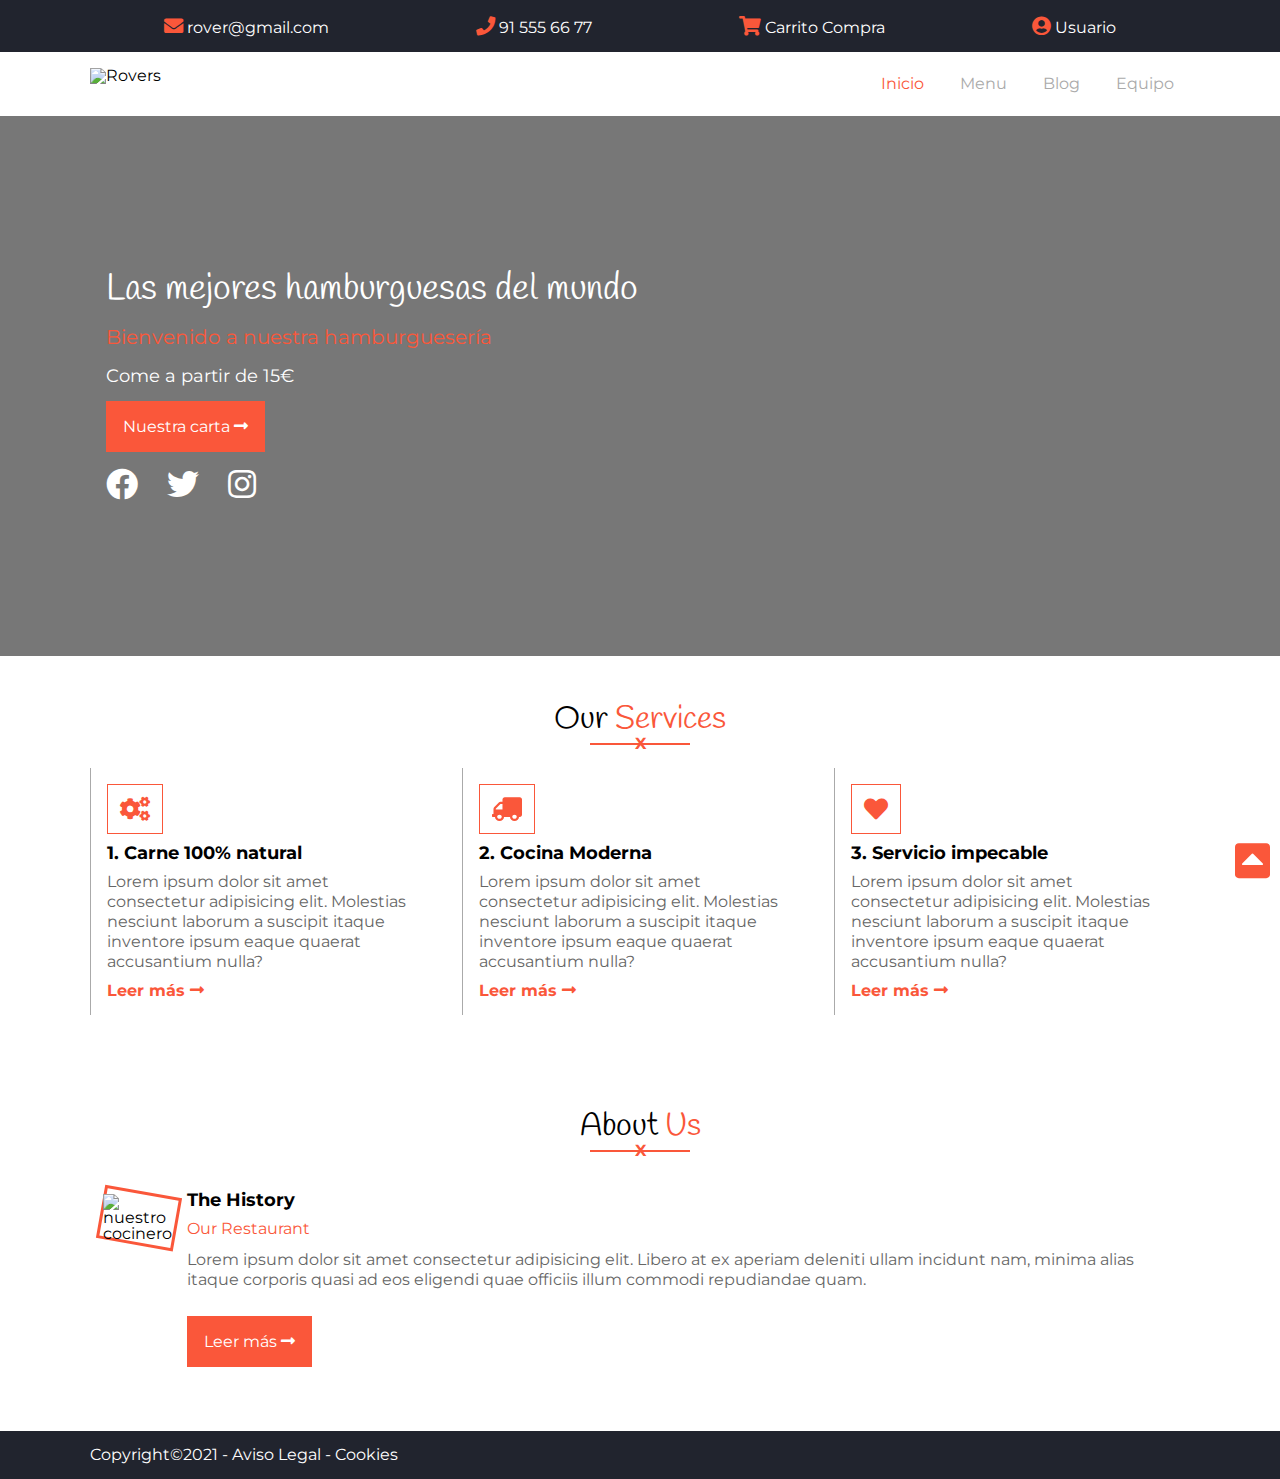
==== index.html @ 619f3a00 "Añadida pag principal" ====
<!DOCTYPE html>
<html lang="es">

<head>
    <meta charset="UTF-8">
    <meta name="viewport" content="width=device-width, initial-scale=1.0">
    <title>Rover - Hamburguesería</title>
    <link rel="stylesheet" href="https://cdnjs.cloudflare.com/ajax/libs/font-awesome/5.15.1/css/all.min.css">
    <link rel="stylesheet" href="css/style.css">
</head>

<body>

    <div class="wrapper" id="top">
        <header>
            <div class="nav-top">
                <div class="container">
                    <div>
                        <a href="">
                            <i class="fas fa-envelope"></i>
                            <span>rover@gmail.com</span>
                        </a>
                    </div>
                    <div>
                        <a href="">
                            <i class="fas fa-phone"></i>
                            <span>91 555 66 77</span>
                        </a>
                    </div>
                    <div>
                        <a href="">
                            <i class="fas fa-shopping-cart"></i>
                            <span>Carrito Compra</span>
                        </a>
                    </div>
                    <div>
                        <a href="">
                            <i class="fas fa-user-circle">
                                </class></i>
                            <span>Usuario</span>
                        </a>
                    </div>
                </div>
            </div>
            <nav>
                <div class="container">
                    <figure class="logo">
                        <img src="images/logo.jpg" alt="Rovers">
                    </figure>
                    <div class="hamburguesa">
                        <div></div>
                        <div></div>
                        <div></div>
                    </div>
                    <ul class="menu">
                        <li><a class="activo" href="">Inicio</a></li>
                        <li><a href="">Menu</a></li>
                        <li><a href="">Blog</a></li>
                        <li><a href="">Equipo</a></li>
                    </ul>
                </div>
            </nav>
        </header>
        <main>
            <div class="hero">
                <div class="container">
                    <h1>Las mejores hamburguesas del mundo</h1>
                    <h2>Bienvenido a nuestra hamburguesería</h2>
                    <p>Come a partir de 15€</p>
                    <div>
                        <a href="" class="boton">
                            Nuestra carta
                            <i class="fas fa-long-arrow-alt-right"></i>
                        </a>
                    </div>
                    <ul class="social">
                        <li><a href="#"><i class="fab fa-facebook"></i></a></li>
                        <li><a href="#"><i class="fab fa-twitter"></i></a></li>
                        <li><a href="#"><i class="fab fa-instagram"></i></a></li>
                    </ul>
                </div>
            </div>
            <section id="ourservices">
                <div class="container">
                    <h2>Our <span>Services</span></h2>
                    <div class="underline">
                        <hr noshade="noshade">
                        <span>X</span>
                    </div>
                    <div class="grid">

                        <article>
                            <div>
                                <i class="fas fa-cogs"></i>
                            </div>
                            <h3>1. Carne 100% natural</h3>
                            <p>Lorem ipsum dolor sit amet consectetur adipisicing elit. Molestias nesciunt laborum a
                                suscipit itaque inventore ipsum eaque quaerat accusantium nulla?</p>
                            <a class="enlace" href=""> Leer más <i class="fas fa-long-arrow-alt-right"></i></a>
                        </article>

                        <article>
                            <div>
                                <i class="fas fa-truck"></i>
                            </div>
                            <h3>2. Cocina Moderna</h3>
                            <p>Lorem ipsum dolor sit amet consectetur adipisicing elit. Molestias nesciunt laborum a
                                suscipit itaque inventore ipsum eaque quaerat accusantium nulla?</p>
                            <a class="enlace" href=""> Leer más <i class="fas fa-long-arrow-alt-right"></i></a>
                        </article>

                        <article>
                            <div>
                                <i class="fas fa-heart"></i>
                            </div>
                            <h3>3. Servicio impecable</h3>
                            <p>Lorem ipsum dolor sit amet consectetur adipisicing elit. Molestias nesciunt laborum a
                                suscipit itaque inventore ipsum eaque quaerat accusantium nulla?</p>
                            <a class="enlace" href=""> Leer más <i class="fas fa-long-arrow-alt-right"></i></a>
                        </article>
                    </div>
                </div>
            </section>
            <section id="aboutus">
                <div class="container">
                    <h2>About <span>Us</span></h2>
                    <div class="underline">
                        <hr noshade="noshade">
                        <span>X</span>
                    </div>
                    <div class="flex">
                        <div class="column">

                            <div class="imagen">
                                <div class="marco">
                                    <img src="images/about-main.jpg" alt="nuestro cocinero">
                                </div>
                            </div>

                        </div>
                        <div class="column">
                            <h3>The History</h3>
                            <h4>Our Restaurant</h4>
                            <p>Lorem ipsum dolor sit amet consectetur adipisicing elit. Libero at ex aperiam deleniti
                                ullam incidunt nam, minima alias itaque corporis quasi ad eos eligendi quae officiis
                                illum commodi repudiandae quam.</p>
                            <div>
                                <a href="" class="boton">
                                    Leer más
                                    <i class="fas fa-long-arrow-alt-right"></i>
                                </a>
                            </div>
                        </div>
                    </div>
                </div>
            </section>
        </main>
        <footer>
            <div class="container">
                <p>Copyright&copy;2021 - <a href="">Aviso Legal</a> - <a href="">Cookies</a></p>
            </div>
        </footer>
        <div class="flecha">
            <a href="#top"><i class="fas fa-caret-square-up"></i></a>
        </div>


    </div>

</body>

</html>
---- css/style.css ----
@import url(reset.css);
@import url('https://fonts.googleapis.com/css2?family=Handlee&family=Montserrat:wght@400;700&display=swap');
/* 
font-family: 'Handlee', cursive;
font-family: 'Montserrat', sans-serif;
*/

* {
    box-sizing: border-box;
}

html {
    scroll-behavior: smooth;
    min-height: 100%;
    position: relative;
}

img {
    width: 100%;
    height: auto;
    display: block;
}

:root {
    --fuenteprincipal: 'Montserrat', sans-serif;
    --fuentesecundaria: 'Handlee', cursive;
    --colorprincipal: #fa573a;
    --colorsecundario: #21242e;
    --margingrid: 1em;
    --fontsize: 1em;
    --anchomaximo: 1100px;
}

body {
    font-family: var(--fuenteprincipal);
    font-size: var(--fontsize);
}

.container {
    max-width: var(--anchomaximo);
    margin: 0 auto;
}

/* inicio header */

header .nav-top {
    background-color: var(--colorsecundario);
    padding: var(--margingrid) 0px;
}

header .nav-top .container {
    display: flex;
    justify-content: space-around;
}

header .nav-top a {
    color: var(--colorprincipal);
    text-decoration: none;
}

header .nav-top a span {
    display: none;
}

header .nav-top a i {
    font-size: 150%;
}

header nav {
    padding: var(--margingrid);
}

header nav .container:after {
    display: block;
    content: "";
    clear: both;
    height: 0;
}

header nav .hamburguesa {
    cursor: pointer;
}

header .logo {
    float: left;
    max-width: 100px;
}

header .hamburguesa {
    float: right;
}

header .menu {
    padding-top: 60px;
    text-align: center;
}

header .menu a {
    text-decoration: none;
    display: block;
    padding: calc(var(--margingrid)*1.25);
    color: #aaa;
    border-bottom: 1px solid #aaa;
}

header .menu li:last-child a {
    border: 0px;
}

header .menu .activo {
    color: var(--colorprincipal);
}

header nav .hamburguesa div {
    border-top: 2px solid #aaa;
    margin-bottom: calc(var(--margingrid)*0.75);
    width: 2em;
}

/* fin header */

/* inicio footer */

footer {
    background-color: var(--colorsecundario);
    padding: var(--margingrid) 0px;
    color: white;
    text-align: center;
    bottom: 0;
    position: absolute;
    width: 100%;
}

footer a {
    color: white;
    text-decoration: none;
}

footer a:hover {
    color: var(--colorprincipal);
}

.flecha a {
    display: block;
    color: var(--colorprincipal);
    position: fixed;
    bottom: 2%;
    right: 10px;
    font-size: 250%;
}

/* fin footer */

/* inicio hero */

.hero {
    background-image: url(../images/fondo.jpg);
    height: 60vh;
    background-position: center center;
    background-size: cover;
    background-color: #777;
    background-blend-mode: multiply;
    color: white;
    display: flex;
}

.hero .container {
    display: flex;
    flex-direction: column;
    justify-content: center;
    width: 100%;
    padding: var(--margingrid);
}

.hero h1 {
    font-family: var(--fuentesecundaria);
    font-size: 2.25em;
}

.hero h2 {
    color: var(--colorprincipal);
    margin: var(--margingrid) 0;
    font-size: 1.25em;
}

.hero p {
    font-size: 1.15em;
}

.boton {
    display: inline-block;
    background-color: var(--colorprincipal);
    padding: var(--margingrid);
    color: white;
    text-decoration: none;
    margin: var(--margingrid) 0;
    border: 1px solid var(--colorprincipal);
}

.boton:hover {
    background: transparent;
    color: var(--colorprincipal);
}

.boton:hover i {
    transform: translateX(5px);
    transition: 0.5s;
}

.hero .social {
    display: flex;
    justify-content: space-between;
    width: 150px;
}

.hero .social a {
    color: white;
    text-decoration: none;
    font-size: 2em;
}

/* fin hero */

/* inicio ourservices */

main section {
    padding: calc(var(--margingrid)*3) var(--margingrid);
}

main section h2 {
    color: black;
    font-family: var(--fuentesecundaria);
    font-size: 2em;
    text-align: center;
}

main section h2 span {
    color: var(--colorprincipal);
}

main section .underline {
    position: relative;
    width: 100px;
    margin: 0 auto;
    text-align: center;
    margin-bottom: var(--margingrid);
}

main section .underline hr {
    position: absolute;
    width: 100%;
    top: -1px;
    border-color: var(--colorprincipal);
}

main section .underline span {
    color: var(--colorprincipal);
    font-weight: 700;
}

main #ourservices .grid {
    display: grid;
}

main #ourservices .grid article {
    padding: calc(var(--margingrid)*2) 0;
    border-bottom: 1px solid #aaa;
}

main #ourservices .grid article div i {
    color: var(--colorprincipal);
    font-size: 150%;
    border: 1px solid var(--colorprincipal);
    padding: 0.5em;
}

main #ourservices .grid article h3 {
    font-weight: 700;
    margin: 10px 0;
    font-size: 110%;
}

main section p {
    color: #666;
    line-height: 1.25;
    margin-bottom: 10px;
}

.enlace {
    text-decoration: none;
    color: var(--colorprincipal);
    font-weight: 700;
}

.fa-truck {
    transform: rotateY(180deg);
}

/* fin ourservices */

/* inicio aboutus */

main #aboutus .flex .column {
    margin: var(--margingrid) 0;
}

main #aboutus .column h3 {
    font-weight: 700;
    font-size: 110%;
}

main #aboutus .column h4 {
    margin: 0.8em 0;
    color: var(--colorprincipal);
}

main #aboutus .imagen {
    width: 90%;
    margin: 0 auto;
}

main #aboutus .imagen .marco {
    border: 3px solid var(--colorprincipal);
    transform: rotateZ(10deg);
    transition: 1s;
}

main #aboutus .imagen .marco img {
    transform: rotateZ(-10deg);
    transition: 1s;
}

main #aboutus .imagen:hover .marco, main #aboutus .imagen:hover .marco img {
    transform: rotateZ(0deg);
}

/* fin aboutus */

/* mediaquerys */

@media(min-width: 600px) {
    main #ourservices .grid {
        grid-template-columns: repeat(2, 1fr);
        gap: var(--margingrid);
    }
    main #ourservices .grid article:last-child {
        grid-column: 1/3;
    }
    main #ourservices .grid article {
        border-bottom: 0px;
        border-left: 1px solid #aaa;
        padding: var(--margingrid);
    }
    main #aboutus .flex {
        display: flex;
    }
    main #aboutus .imagen {
        width: 80%;
    }
    main #aboutus {
        margin-bottom: 2em;
    }
}

@media(min-width: 768px) {
    header .nav-top a span {
        display: inline;
        color: white;
    }
    header .nav-top a i {
        font-size: 120%;
    }
    footer {
        text-align: left;
    }
    main #ourservices .grid {
        grid-template-columns: repeat(3, 1fr);
    }
    main #ourservices .grid article:last-child {
        grid-column: 3/4;
    }
}

@media(min-width: 1004px) {
    header .hamburguesa {
        display: none;
    }
    header .menu {
        padding-top: 0px;
        float: right;
    }
    header .menu li {
        display: inline-block;
    }
    header .menu li a {
        border: 0px;
        padding: 0.5em calc(var(--margingrid));
    }
}
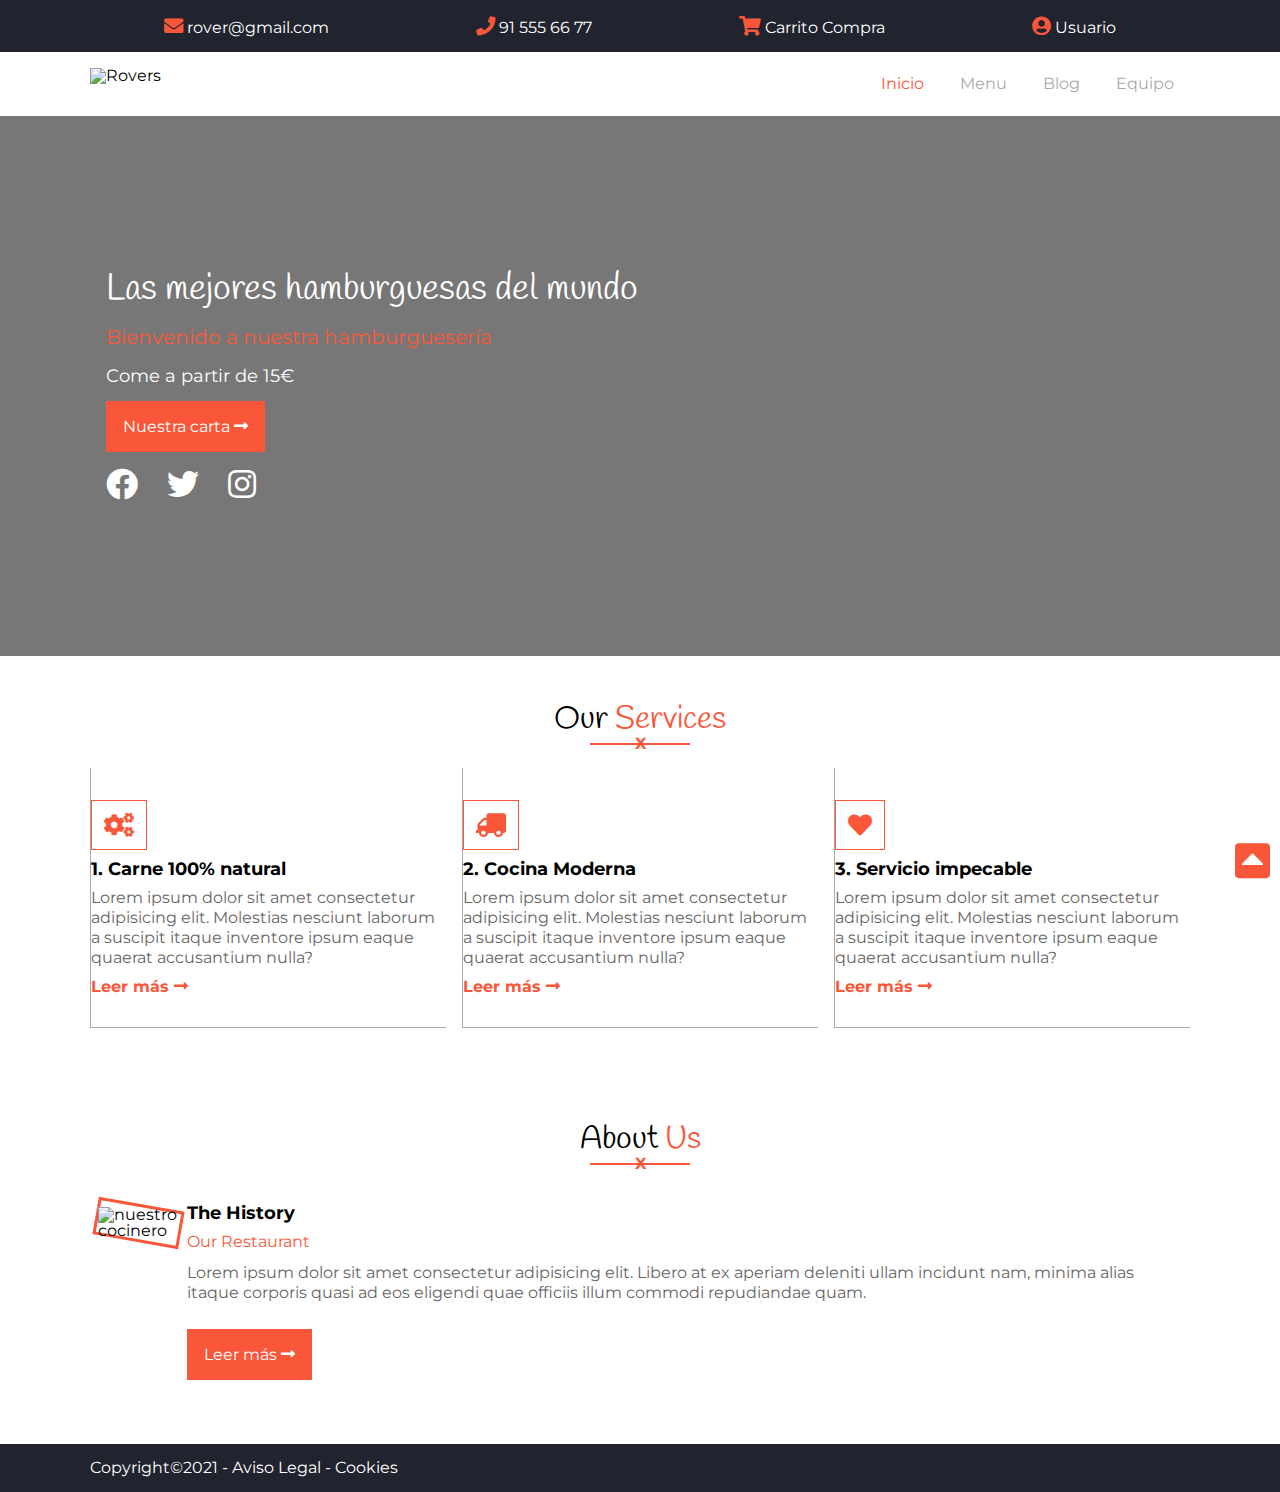
==== commit 4b6e7cde: "Combinadas estilos dentro del principal y nombrados los mains con sus respectivas paginas" ====
--- a/index.html
+++ b/index.html
@@ -53,15 +53,15 @@
                         <div></div>
                     </div>
                     <ul class="menu">
-                        <li><a class="activo" href="">Inicio</a></li>
-                        <li><a href="">Menu</a></li>
-                        <li><a href="">Blog</a></li>
+                        <li><a class="activo" href="index.html">Inicio</a></li>
+                        <li><a href="menu.html">Menu</a></li>
+                        <li><a href="blog.html">Blog</a></li>
                         <li><a href="">Equipo</a></li>
                     </ul>
                 </div>
             </nav>
         </header>
-        <main>
+        <main class="mainIndex">
             <div class="hero">
                 <div class="container">
                     <h1>Las mejores hamburguesas del mundo</h1>
--- a/css/style.css
+++ b/css/style.css
@@ -151,7 +151,7 @@
 
 /* fin footer */
 
-/* inicio hero */
+/* inicio Index */
 
 .hero {
     background-image: url(../images/fondo.jpg);
@@ -223,22 +223,22 @@
 
 /* inicio ourservices */
 
-main section {
+.mainIndex section {
     padding: calc(var(--margingrid)*3) var(--margingrid);
 }
 
-main section h2 {
+.mainIndex section h2 {
     color: black;
     font-family: var(--fuentesecundaria);
     font-size: 2em;
     text-align: center;
 }
 
-main section h2 span {
-    color: var(--colorprincipal);
-}
-
-main section .underline {
+.mainIndex section h2 span {
+    color: var(--colorprincipal);
+}
+
+.mainIndex section .underline {
     position: relative;
     width: 100px;
     margin: 0 auto;
@@ -246,41 +246,41 @@
     margin-bottom: var(--margingrid);
 }
 
-main section .underline hr {
+.mainIndex section .underline hr {
     position: absolute;
     width: 100%;
     top: -1px;
     border-color: var(--colorprincipal);
 }
 
-main section .underline span {
-    color: var(--colorprincipal);
-    font-weight: 700;
-}
-
-main #ourservices .grid {
+.mainIndex section .underline span {
+    color: var(--colorprincipal);
+    font-weight: 700;
+}
+
+.mainIndex #ourservices .grid {
     display: grid;
 }
 
-main #ourservices .grid article {
+.mainIndex #ourservices .grid article {
     padding: calc(var(--margingrid)*2) 0;
     border-bottom: 1px solid #aaa;
 }
 
-main #ourservices .grid article div i {
+.mainIndex #ourservices .grid article div i {
     color: var(--colorprincipal);
     font-size: 150%;
     border: 1px solid var(--colorprincipal);
     padding: 0.5em;
 }
 
-main #ourservices .grid article h3 {
+.mainIndex #ourservices .grid article h3 {
     font-weight: 700;
     margin: 10px 0;
     font-size: 110%;
 }
 
-main section p {
+.mainIndex section p {
     color: #666;
     line-height: 1.25;
     margin-bottom: 10px;
@@ -300,41 +300,376 @@
 
 /* inicio aboutus */
 
-main #aboutus .flex .column {
+.mainIndex #aboutus .flex .column {
     margin: var(--margingrid) 0;
 }
 
-main #aboutus .column h3 {
+.mainIndex #aboutus .column h3 {
     font-weight: 700;
     font-size: 110%;
 }
 
-main #aboutus .column h4 {
+.mainIndex #aboutus .column h4 {
     margin: 0.8em 0;
     color: var(--colorprincipal);
 }
 
-main #aboutus .imagen {
+.mainIndex #aboutus .imagen {
     width: 90%;
     margin: 0 auto;
 }
 
-main #aboutus .imagen .marco {
+.mainIndex #aboutus .imagen .marco {
     border: 3px solid var(--colorprincipal);
     transform: rotateZ(10deg);
     transition: 1s;
 }
 
-main #aboutus .imagen .marco img {
+.mainIndex #aboutus .imagen .marco img {
     transform: rotateZ(-10deg);
     transition: 1s;
 }
 
-main #aboutus .imagen:hover .marco, main #aboutus .imagen:hover .marco img {
+.mainIndex #aboutus .imagen:hover .marco, main #aboutus .imagen:hover .marco img {
     transform: rotateZ(0deg);
 }
 
 /* fin aboutus */
+
+
+/* inicio  Blog */
+
+.mainIndex .containerBlog {
+    padding: calc(var(--margingrid)*1) var(--margingrid);
+}
+
+.mainIndex .containerBlog img{
+    display: block;
+}
+
+.mainIndex .containerBlog .grid section {
+    
+    
+    position: relative;
+}
+
+.mainIndex .containerBlog .title h2 {
+    color: black;
+    font-family: var(--fuentesecundaria);
+    font-size: 3em;
+    text-align: center;
+}
+
+.mainIndex .containerBlog  .title h2 span {
+    color: var(--colorprincipal);
+}
+
+.mainIndex .containerBlog .title .underline {
+    position: relative;
+    width: 100px;
+    margin: 0 auto;
+    text-align: center;
+    margin-bottom: var(--margingrid);
+}
+
+.mainIndex .containerBlog .title .underline hr {
+    position: absolute;
+    width: 100%;
+    top: -1px;
+    border-color: var(--colorprincipal);
+}
+
+.mainIndex .containerBlog .title .underline span {
+    color: var(--colorprincipal);
+    font-weight: 700;
+}
+
+.mainIndex .containerBlog .gridBlog {
+    display: grid;
+    grid-template-columns: repeat(2, 1fr);
+    gap: var(--margingrid);
+    margin-bottom: calc(var(--margingrid)*2);
+}
+
+.mainIndex .containerBlog .gridBlog article{
+    padding: calc(var(--margingrid)*.7);
+}
+.mainIndex .containerBlog .gridBlog h3 {
+    
+    font-style: var(--fuenteprincipal);
+    font-weight: 700;
+    margin-bottom: calc(var(--margingrid)*.5);  
+}
+
+.mainIndex .containerBlog .gridBlog h4 {
+   
+    font-style: var(--fuenteprincipal);
+    font-weight: 700;
+    color: var(--colorprincipal);
+    font-size: .7em;  
+    margin-bottom: calc(var(--margingrid)*.5);  
+}
+
+.mainIndex .containerBlog .gridBlog p{
+    font-size: .7em;
+}
+
+.mainIndex .containerBlog .gridBlog .more{
+    text-decoration: none;
+    font-size: .7em;
+    color:var(--colorprincipal);
+    font-weight: 700;
+}
+
+.mainIndex .containerBlog .gridBlog section article .fechaBlog{
+    padding: calc(var(--margingrid));
+    position: absolute;
+    background-color: rgba(240, 62, 62, 0.788);
+    text-align: center;
+    align-items: center;
+    color: white;
+    font-weight: 700;
+    font-size: 1em;
+    justify-content: center;
+    top: 0px;
+    left:0px;
+           
+}
+
+/* inicio Menu */
+
+.bodyMenu {
+    font-family: var(--fuenteprincipal);
+    font-size: var(--fontsize);
+    background-color: var(--colorsecundario);
+}
+
+.mainMenu .container {
+    padding: calc(var(--margingrid)*1) var(--margingrid);
+}
+
+.mainMenu .container img{
+    display: block;
+}
+
+.mainMenu .container .grid section {
+    
+    padding: calc(var(--margingrid)*1) calc(var(--margingrid)*4);
+    position: relative;
+}
+
+.mainMenu .container .title h2 {
+    color: white;
+    font-family: var(--fuentesecundaria);
+    font-size: 3em;
+    text-align: center;
+}
+
+.mainMenu .container  .title h2 span {
+    color: var(--colorprincipal);
+}
+
+.mainMenu .container .title .underline {
+    position: relative;
+    width: 100px;
+    margin: 0 auto;
+    text-align: center;
+    margin-bottom: var(--margingrid);
+}
+
+.mainMenu .container .title .underline hr {
+    position: absolute;
+    width: 100%;
+    top: -1px;
+    border-color: var(--colorprincipal);
+}
+
+.mainMenu .container .title .underline span {
+    color: var(--colorprincipal);
+    font-weight: 700;
+}
+
+.mainMenu  .grid {
+    display: grid;
+    grid-template-columns: repeat(1, 1fr);
+    gap: var(--margingrid);
+    margin-bottom: calc(var(--margingrid)*2);
+}
+
+.mainMenu .grid article{
+    padding: calc(var(--margingrid)*.7) 0;
+}
+.mainMenu .grid h3 {
+    color: white;
+    font-style: var(--fuenteprincipal);
+    font-weight: 700;
+    margin-bottom: calc(var(--margingrid)*.5);  
+    font-size: .9em;
+}
+
+.mainMenu h4 {
+   
+    font-style: var(--fuenteprincipal);
+    font-weight: 700;
+    color: white;
+    font-size: .7em;  
+    padding: var(--margingrid);
+    
+    
+}
+
+.mainMenu h5 {
+   
+    font-style: var(--fuenteprincipal);
+    font-weight: 700;
+    color: var(--colorprincipal);
+    font-size: .9em;  
+    
+    float: right;  
+    transform: translatey(-23px);
+    
+}
+
+.mainMenu .grid p{
+    font-size: .7em;
+    color: white;
+    margin-bottom: .5em;
+}
+
+.mainMenu .grid .more{
+    text-decoration: none;
+    font-size: .7em;
+    color:var(--colorprincipal);
+    font-weight: 700;
+    
+}
+
+.mainMenu .grid .img{
+    margin-top: var(--margingrid);
+    
+}
+
+.mainMenu .grid .grid1 .textos .menus div:hover {
+background-color: var(--colorprincipal);
+
+}
+
+.mainMenu .grid .grid1 .textos .menus {
+    margin: calc(var(--margingrid)*1.5) calc(var(--margingrid)*.5);
+}
+
+.underline{
+    width: 10%;
+}
+.underline hr{
+    border-color: var(--colorprincipal);
+}
+
+.mainMenu .grid .grid1 .textos .oferta p {
+    padding: var(--margingrid) 0;
+
+}
+
+/* inicio main blog */
+
+.mainBlog .container {
+    padding: calc(var(--margingrid)*1) var(--margingrid);
+}
+
+.mainBlog .container img{
+    display: block;
+}
+
+.mainBlog .container .grid section {
+    
+    
+    position: relative;
+}
+
+.mainBlog .container .title h2 {
+    color: black;
+    font-family: var(--fuentesecundaria);
+    font-size: 3em;
+    text-align: center;
+}
+
+.mainBlog .container  .title h2 span {
+    color: var(--colorprincipal);
+}
+
+.mainBlog .container .title .underline {
+    position: relative;
+    width: 100px;
+    margin: 0 auto;
+    text-align: center;
+    margin-bottom: var(--margingrid);
+}
+
+.mainBlog .container .title .underline hr {
+    position: absolute;
+    width: 100%;
+    top: -1px;
+    border-color: var(--colorprincipal);
+}
+
+.mainBlog .container .title .underline span {
+    color: var(--colorprincipal);
+    font-weight: 700;
+}
+
+.mainBlog  .grid {
+    display: grid;
+    grid-template-columns: repeat(2, 1fr);
+    gap: var(--margingrid);
+    margin-bottom: calc(var(--margingrid)*2);
+}
+
+.mainBlog .grid article{
+    padding: calc(var(--margingrid)*.7);
+}
+.mainBlog .grid h3 {
+    
+    font-style: var(--fuenteprincipal);
+    font-weight: 700;
+    margin-bottom: calc(var(--margingrid)*.5);  
+}
+
+.mainBlog .grid h4 {
+   
+    font-style: var(--fuenteprincipal);
+    font-weight: 700;
+    color: var(--colorprincipal);
+    font-size: .7em;  
+    margin-bottom: calc(var(--margingrid)*.5);  
+}
+
+.mainBlog .grid p{
+    font-size: .7em;
+}
+
+.mainBlog .grid .more{
+    text-decoration: none;
+    font-size: .7em;
+    color:var(--colorprincipal);
+    font-weight: 700;
+}
+
+.mainBlog .grid .fecha{
+     padding: calc(var(--margingrid));
+     position: absolute;
+     background-color: rgba(240, 62, 62, 0.788);
+     text-align: center;
+     align-items: center;
+     color: white;
+     font-weight: 700;
+     font-size: 1em;
+     justify-content: center;
+     top: 0px;
+     left:0px;
+            
+}
+
+
 
 /* mediaquerys */
 
@@ -379,6 +714,29 @@
     main #ourservices .grid article:last-child {
         grid-column: 3/4;
     }
+
+    .mainBlog  .grid {
+        grid-template-columns: repeat(3, 1fr);
+    }
+    
+
+    .mainBlog .grid .fecha{
+        padding: calc(var(--margingrid)*1.5);
+        position: absolute;
+        background-color: rgba(240, 62, 62, 0.788);
+        text-align: center;
+        align-items: center;
+        color: white;
+        font-weight: 700;
+        font-size: 1em;
+        justify-content: center;
+        top: 0px;
+        left:0px;
+               
+    }
+
+   
+   
 }
 
 @media(min-width: 1004px) {
@@ -396,4 +754,29 @@
         border: 0px;
         padding: 0.5em calc(var(--margingrid));
     }
+
+    .mainMenu .grid .grid1{
+        display: grid;
+        grid-template-columns: 1fr 3fr;
+        grid-template-rows: repeat(1,1fr);
+
+    }
+
+    .mainMenu .grid .grid1 .imagenes .img{
+        display: grid;
+        grid-template-columns: 1fr 3fr;
+        margin-left: calc(var(--margingrid)*5);
+       
+        
+    }
+
+    .mainMenu .grid .grid1 .imagenes article{
+        padding:calc(var(--margingrid)*2);
+    }
+
+    .mainMenu .grid .grid1 .textos {
+        display: grid;
+        grid-template-rows: 1fr 1fr;
+
+    }
 }